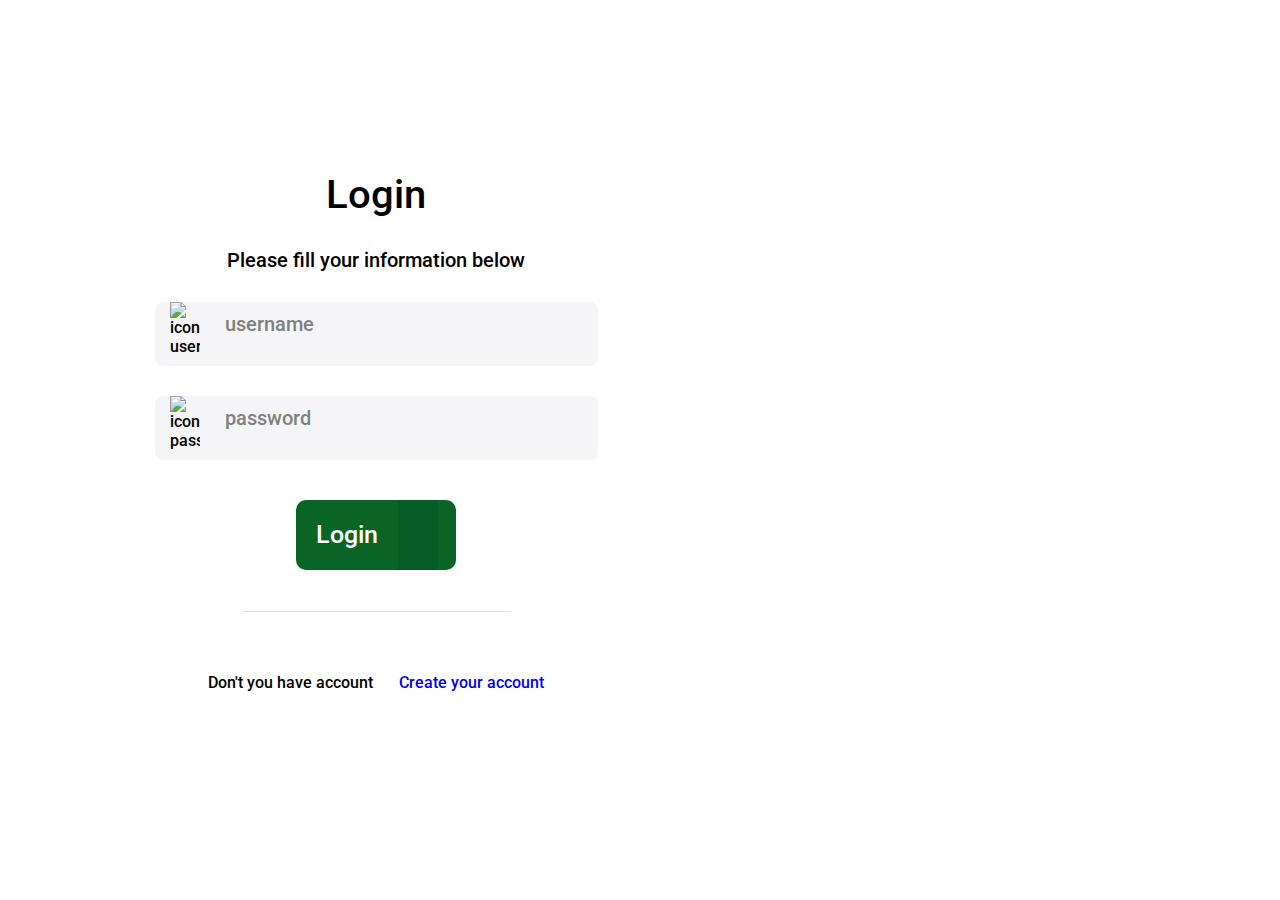
==== index.html @ de0733fc "update and add some  feature" ====
<!DOCTYPE html>
<html lang="en">
    <head>
        <meta charset="UTF-8" />
        <meta http-equiv="X-UA-Compatible" content="IE=edge" />
        <meta name="viewport" content="width=device-width, initial-scale=1.0" />

        <!-- 👇 css code file 👇 -->
        <link rel="stylesheet" href="style.css" />
        <title>FORM LOGIN</title>
    </head>
    <body>
        <!-- 👇 your content here 👇 -->

        <div class="container" id="container">
            <!--login-left-->
            <div class="login-left">
                <header class="header">
                    <h1>Login</h1>
                    <p>Please fill your information below</p>
                </header>

                <!-- form input -->
                <form class="form-signin">
                    <!-- user -->
                    <div class="input-user">
                        <img src="assets/person.svg" alt="icon-user" />
                        <input type="text" required />
                        <label class="label-group">Username</label>
                    </div>
                    <!-- password -->
                    <div class="input-password">
                        <img src="assets/key.svg" alt="icon-password" />
                        <input type="password" required />
                        <label class="label-group">Password</label>
                    </div>
                </form>
                <!-- button -->
                <button type="submit" class="button-login">
                    <span class="button-text"
                        ><a href="#" class="url-login">Login</a></span
                    >
                    <span class="button-icon">
                        <ion-icon name="chevron-forward-outline"></ion-icon>
                    </span>
                </button>

                <div class="border"></div>

                <!--footer-->
                <footer class="footer-login">
                    <p>Don't you have account</p>
                    <a href="#">Create your account</a>
                </footer>
            </div>

            <!--login-right-->
            <div class="login-right"></div>
        </div>

        <!--👇 javascript code file 👇 -->
        <script src="main.js"></script>
        <script
            type="module"
            src="https://unpkg.com/ionicons@7.1.0/dist/ionicons/ionicons.esm.js"
        ></script>
        <script
            nomodule
            src="https://unpkg.com/ionicons@7.1.0/dist/ionicons/ionicons.js"
        ></script>
    </body>
</html>
---- style.css ----
@import url("https://fonts.googleapis.com/css2?family=Roboto:wght@100;300;400;500;700;900&display=swap");

/* global clearing */
* {
    margin: 0;
    padding: 0;
    box-sizing: border-box;
    font-family: "Roboto", sans-serif;
    font-weight: 500;
    font-style: normal;
}

.container {
    height: 100vh;
    width: 100vw;
    display: flex;
    overflow: hidden;
}

.login-left {
    display: flex;
    flex-direction: column;
    justify-content: center;
    align-items: center;
    background-color: #fff;
    height: 100vh;
    width: 70%;
    padding: 0 40px;
    margin-top: 100px;
}

.header {
    text-align: center;
    font-size: 20px;
    margin-bottom: 30px;
    display: grid;
    gap: 30px;
}

.form-signin {
    display: flex;
    align-items: center;
    justify-content: center;
    flex-direction: column;
    gap: 30px;
}

.form-signin > .input-user,
.input-password {
    width: 443px;
    height: 64px;
    border: none;
    border-radius: 8px;
    background-color: rgb(245, 245, 247);
    display: flex;
    flex-direction: row;
    outline: none;
    position: relative;
}

.input-user > input {
    width: 100%;
    border: none;
    outline: none;
    font-size: 22px;
    background-color: transparent;
    padding: 15px;
    transition: 0.5s;
}
.input-password > input {
    width: 100%;
    border: none;
    outline: none;
    font-size: 22px;
    background-color: transparent;
    padding: 15px;
    transition: 0.5s;
}

.label-group {
    position: absolute;
    left: 60px;
    padding: 10px;
    font-size: 20px;
    color: grey;
    pointer-events: none;
    transition: 0.5s;
    text-transform: lowercase;
}

input:valid + .label-group,
input:focus + .label-group {
    color: #000;
    transform: translateX(12px) translateY(-9px);
    font-size: 15px;
    font-weight: 600;
    background: rgb(245, 245, 247);
    background: linear-gradient(
        0deg,
        rgba(245, 245, 247, 1) 0%,
        rgba(255, 255, 255, 1) 100%
    );
    padding: 0 5px;
    letter-spacing: 0.1rem;
}

input:valid,
input:focus {
    border: 2px solid blue;
    border-radius: 8px;
}

img {
    width: 30px;
    margin-left: 15px;
}
/* button style */
.button-login {
    display: inline-flex;
    width: 160px;
    height: 70px;
    background-color: #096426;
    font-size: 25px;
    border-radius: 10px;
    margin-top: 40px;
    padding: 0;
    outline: none;
    border: none;
    overflow: hidden;
    cursor: pointer;
}

.button-login:hover {
    background: #127d32;
}

.button-text,
.button-icon {
    display: inline-flex;
    align-items: center;
    padding: 0 20px;
    color: #fff;
    height: 100%;
}

.button-text > .url-login {
    text-decoration: none;
    color: #fff;
    cursor: pointer;
}

.button-icon {
    font-size: 1.5rem;
    background-color: rgba(6, 92, 39, 0.8);
}

.border {
    border-bottom: 1px solid rgb(232, 224, 224);
    width: 40%;
    height: 10%;
    position: relative;
    bottom: 3em;
}

/* keterangan : 

3 em disini = 1 rem = 18 px

*/

.footer-login {
    width: 50%;
    height: 30%;
    display: flex;
    justify-content: space-between;
    align-items: center;
    position: relative;
    bottom: 7em;
}

.footer-login a {
    text-decoration: none;
}

.login-right {
    width: 50%;
    height: 100%;
    background-image: url("/assets/login-page.png");
    background-repeat: no-repeat;
    background-clip: border-box;
    background-position: -10px;
}
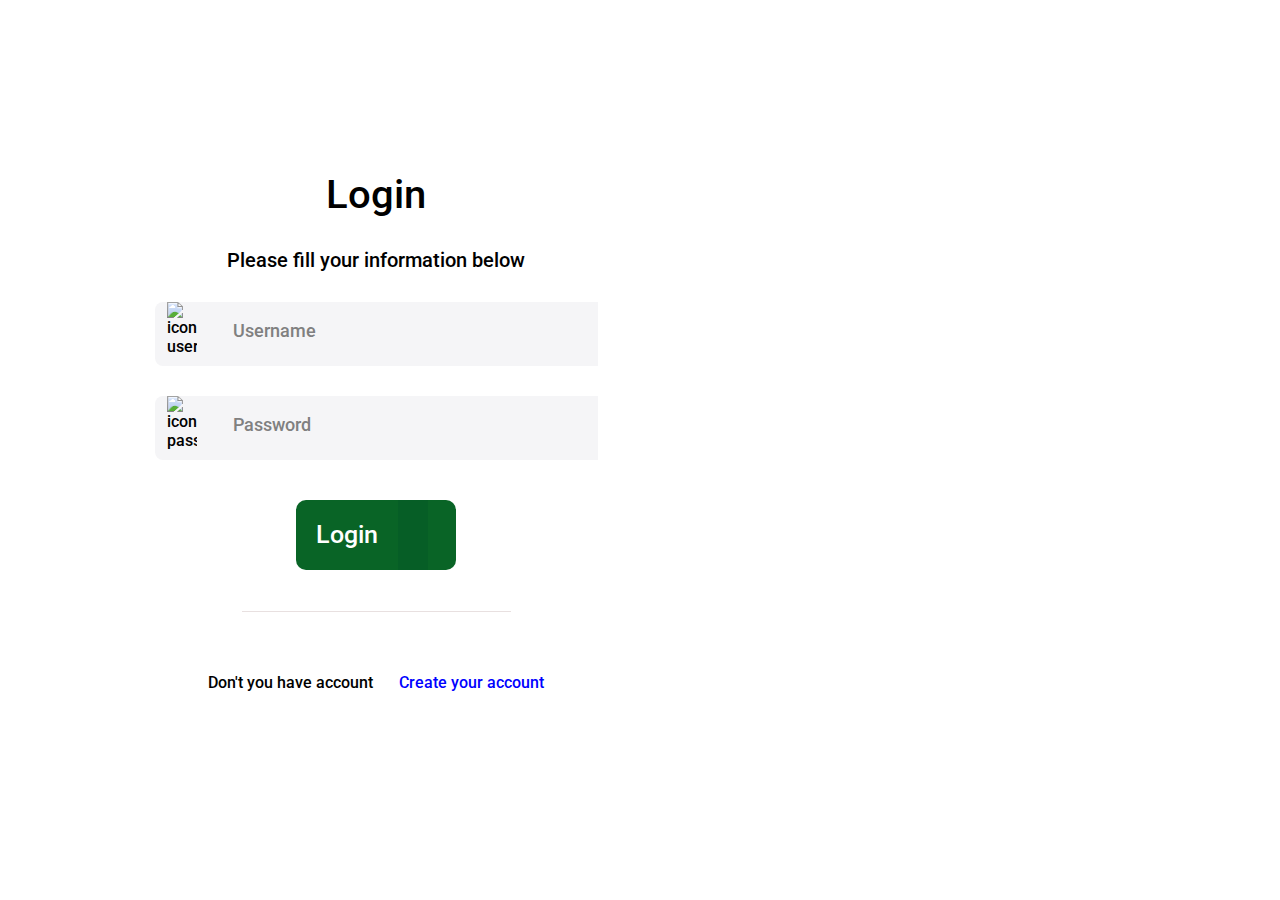
==== commit d1a9d3f0: "add login-page" ====
--- a/index.html
+++ b/index.html
@@ -7,7 +7,7 @@
 
         <!-- 👇 css code file 👇 -->
         <link rel="stylesheet" href="style.css" />
-        <title>FORM LOGIN</title>
+        <title>Diagnotani || Login Page</title>
     </head>
     <body>
         <!-- 👇 your content here 👇 -->
@@ -50,7 +50,7 @@
                 <!--footer-->
                 <footer class="footer-login">
                     <p>Don't you have account</p>
-                    <a href="#">Create your account</a>
+                    <a href="signup.html" target="_self">Create your account</a>
                 </footer>
             </div>
 
--- a/style.css
+++ b/style.css
@@ -63,7 +63,8 @@
     border: none;
     outline: none;
     font-size: 22px;
-    background-color: transparent;
+    /* background-color: transparent; */
+    background-color: rgb(245, 245, 247);
     padding: 15px;
     transition: 0.5s;
 }
@@ -72,7 +73,8 @@
     border: none;
     outline: none;
     font-size: 22px;
-    background-color: transparent;
+    /* background-color: transparent; */
+    background-color: rgb(245, 245, 247);
     padding: 15px;
     transition: 0.5s;
 }
@@ -80,20 +82,20 @@
 .label-group {
     position: absolute;
     left: 60px;
-    padding: 10px;
-    font-size: 20px;
+    padding: 18px;
+    font-size: 18px;
     color: grey;
     pointer-events: none;
     transition: 0.5s;
-    text-transform: lowercase;
+    text-transform: capitalize;
 }
 
 input:valid + .label-group,
 input:focus + .label-group {
-    color: #000;
-    transform: translateX(12px) translateY(-9px);
-    font-size: 15px;
-    font-weight: 600;
+    color: #1c6fdc;
+    transform: translateX(15px) translateY(-10px);
+    font-size: 18px;
+    font-weight: 500;
     background: rgb(245, 245, 247);
     background: linear-gradient(
         0deg,
@@ -101,18 +103,19 @@
         rgba(255, 255, 255, 1) 100%
     );
     padding: 0 5px;
-    letter-spacing: 0.1rem;
+    letter-spacing: 1px;
+    text-transform: capitalize;
 }
 
 input:valid,
 input:focus {
-    border: 2px solid blue;
+    border: 2px solid #1c6fdc;
     border-radius: 8px;
 }
 
 img {
     width: 30px;
-    margin-left: 15px;
+    margin: 0 12px;
 }
 /* button style */
 .button-login {
@@ -180,6 +183,7 @@
 
 .footer-login a {
     text-decoration: none;
+    color: blue;
 }
 
 .login-right {
@@ -188,5 +192,38 @@
     background-image: url("/assets/login-page.png");
     background-repeat: no-repeat;
     background-clip: border-box;
-    background-position: -10px;
-}
+    background-position: 0 -5rem;
+}
+
+/* styling sign-up page */
+
+.button-signup {
+    display: inline-flex;
+    width: 160px;
+    height: 70px;
+    background-color: #096426;
+    font-size: 22px;
+    border-radius: 10px;
+    margin-top: 40px;
+    padding: 0;
+    outline: none;
+    border: none;
+    overflow: hidden;
+    cursor: pointer;
+}
+
+.button-text-signup,
+.button-icon {
+    display: inline-flex;
+    align-items: center;
+    padding: 0 15px;
+    color: #fff;
+    height: 100%;
+    text-transform: capitalize;
+}
+
+.url-signup {
+    text-decoration: none;
+    color: #fff;
+    cursor: pointer;
+}
